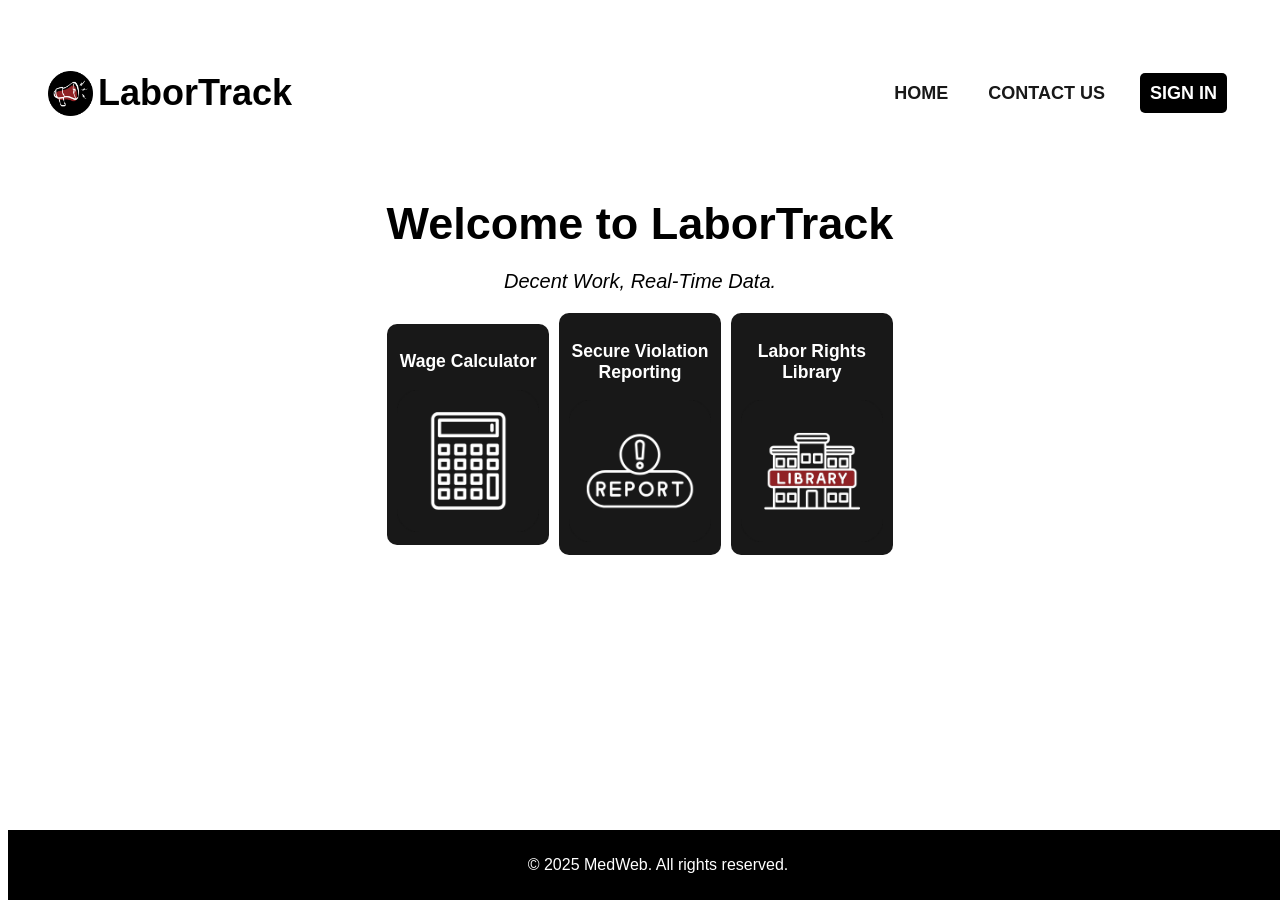
==== index.html @ fbc538ca "initial commit" ====
<!DOCTYPE html>
<html lang="en">
<head>
    <meta charset="UTF-8">
    <title>LaborTrack</title>
    <meta name="viewport" content="width=device-width, initial-scale=1.0">
    <link rel="stylesheet" href="style/css/index.css">
    <link rel="icon" href="resources/labortrack.png" type="image/x-icon">
    <script src="js/index.js" defer></script>
</head>
<body>
    <header>
        <div class="header-flex">
            <div class="header-flex-container">
                <a href="index.html"class="header-flex-container">
                    <img src="resources/labortrack.png" alt="MedWeb Logo" id="logo" class ="header-flex-item">
                    <h1 id="title" class ="header-flex-item">LaborTrack</h1>
                </a>
            </div>
            <nav class="nav-container">
                <ul class="nav">
                    <li class="nav-item"><a href="">HOME</a></li>
                    <li class="nav-item"><a href="#contact-section" id="contact-btn">CONTACT US</a></li>
                    <li class="nav-item"><a id="pop-up-btn" href="#">SIGN IN</a></li>
                </ul>
            </nav>
        </div>
    </header>
    
    <div id="home-section">
        <h2 class="page-heading">Welcome to LaborTrack</h2>
        <p class="page-body"><i>Decent Work, Real-Time Data.</i></p>

        <!-- Features panel -->
        <div class="flex">
            <a id="wage-calculator" href="#"  class="flex-content">
                <h3>Wage Calculator</h3>
                <img src="resources/5.png" alt="Wage Calculator" class="responsive-image">
            </a>
            <a id="violation-reporting" href="#" class="flex-content">
                <h3>Secure Violation Reporting</h3>
                <img src="resources/6.png" alt="Secure Violation Reporting" class="responsive-image">
            </a>
            <a id="library" href="labor-library.html" class="flex-content">
                <h3>Labor Rights Library</h3>
                <img src="resources/7.png" alt="Library" class="responsive-image">

            </a>
        </div>
    </div>

    <!--pop-up div for login and signup-->
    <div id="pop-up-container" class="modal">
        <div id="pop-up-box" class="modal-content">
            <div class="header-flex-container">
                    <img src="resources/labortrack.png" alt="MedWeb Logo" id="logo" class ="header-flex-item">
                    <h2 class="brand-header">LaborTrack</h2>

            </div>
            <div id="login-div">
                <form id="login-form" action="">
                    <p class="pop-up-heading1">Sign in to your account</p>
                    <input class="form-input" type="text" placeholder="Username" required><br><br>
                    <input class="form-input" type="password" placeholder="Password" required><br><br>
                    <button id="login-btn">SIGN IN</button><br>
                    or <br>
                    <button id="to-signup-btn" >SIGN UP</button>
                </form>
            </div>

            <div id="signup-div">   
                <form action="" id="signup-form">
                    <p class="pop-up-heading1">Create an account first</p>
                    <input class="form-input" type="text" placeholder="Name" required><br><br>
                    <input class="form-input" type="email" placeholder="Email" required><br><br>
                    <input class="form-input" type="text" placeholder="Username" required><br><br>
                    <input class="form-input" type="password" placeholder="Password" required><br><br>
                    <button id="signup-btn">SIGN UP</button><br>
                    or <br>
                    <button id="to-login-btn">SIGN IN</button>
                </form>
            </div>
        </div>
    </div>

    <!-- Contact Form -->
    <div id="contact-section" class="contact-section">
            <h2 class="page-heading">Get in Touch</h2>
            <p class="page-body">Have questions or feedback? We'd love to hear from you! Use the form below to reach out to us.</p>
        <form id="contact-form" class="contact-form" action="">
            <input class="form-input" type="text" placeholder="Your Name" required class="contact-input"><br><br>
            <input class="form-input" type="email" placeholder="Your Email" required class="contact-input"><br><br>
            <textarea class="form-input" rows="6" placeholder="Your Message" required class="contact-input"></textarea><br><br>
            <button id="submit-btn" type="submit"  id="contact-btn">SEND MESSAGE</button>
        </form>
    </div>
    
    <footer>
        <p>&copy; 2025 MedWeb. All rights reserved.</p>
    </footer>
</body>
</html>
---- style/css/index.css ----
body {
    text-align: center;
}

@media screen and (max-width: 600px) {
    table {
        display: none;
    }
}

.header-flex{
    display: flex;
    justify-content: space-between;
    align-items: center;
    padding: 10px;
}

.logo {
    display: flex;
}
.nav {
    padding: 10px;
}

.nav-container > .nav-item{
    display: flex;
    justify-content: center;
    width: 100%;
}

ul {
    text-align: center;
    list-style-type: none;
    margin: 0;
    padding: 0;
    overflow: hidden;
    padding: 10px;
    display: flex;
}



li {
    text-decoration: none;
    color: #181818;
    display: block;
    margin-right: 20px;
    height: max-content;
}

a {
    text-decoration: none;
    color: #181818;
    font-weight: bold;
    font-size: 18px;
    padding: 10px;
}

.container {
    width: 100%;
    margin: 0 auto;
    background-color: lightblue;
    height: 350px;
}

.container > div.content {
    border: 1px solid black;
    background-color: rgb(22, 111, 114);
    padding: 5px;
    margin-top: 15px;
}


h1 {
    color: black;
}


/*fonts*/
h1, body, p {
    font-family:  'Segoe UI', sans-serif;
}

.page-heading {
    font-family: 'Segoe UI', sans-serif;
    font-size: 45px;
    margin-top: 20px;
    margin-bottom: 10px;
}

.page-body {
    font-family: 'Segoe UI', sans-serif;
    font-size: 20px;
    margin: 20px;
}

.title {
    font-size: 50px;
    margin: auto;
    padding: 0;
}


#title {
    text-decoration: none;
    color: black;
}

#logo {
    height: 45px;
    vertical-align: middle;
    margin-right: 5px;
}


.header-flex-container {
    display: flex;
    align-items: center;
    justify-content: center;
    margin: 10px;
}
.header-flex-item {
    display: flex;
}


/* footer styles */
footer {
    background-color: black ;
    color: white;
    text-align: center;
    padding: 10px;
    position: fixed;
    bottom: 0;
    width: 100%;
}

#footer p {
    margin: 0;
    font-size: 14px;
}

/* pop-up modal styles */

.modal {
    display: none;
    position: fixed;
    z-index: 1;
    overflow: auto;
    top: 0;
    left: 0;
    width: 100%;
    height: 100%;
    background: rgba(0, 0, 0, 0.5); 
    margin: auto;
    
}

.modal-content {
    background-color: white;
    margin: auto;
    margin-top: 10%;
    padding: 25px;
    border-radius: 10px;
    width: 300px;
    height: max-content;
    text-align: center;
    box-shadow: 0 4px 8px rgba(0,0,0,0.2);
    
}

#signup-form {
    display: none;
}

.pop-up-heading1 {
    font-family: 'Segoe UI', sans-serif;
    margin-bottom: 10%;
    font-size: 20px;
}

.form-input {
    width: 100%;
    padding: 10px;
    /* margin: 10px 0; */
    border: 2px solid #ccc;
    border-radius: 10px;
    box-sizing: border-box;
    font-family: 'Segoe UI', sans-serif;
    opacity: 100%;
    font-size: 15px;
}


/* buttons */
#pop-up-btn {
    background-color: black;
    color: white;
    border: none;
    cursor: pointer;
    border-radius: 5px;
    margin: 5px;
    height: 25px;
}

#submit-btn {
    background-color: lightgrey;
    color: black;
    border: none;
    padding: 10px 20px;
    cursor: pointer;
    border-radius: 5px;
    margin: 5px;
    width: 100%;
}

#submit-btn:hover {
    background-color: grey;
}

#pop-up-btn:hover {
    background-color: darkred;
}

#to-signup-btn, #to-login-btn {
    background-color: lightgrey;
    color: black;
    border: none;
    padding: 10px 20px;
    cursor: pointer;
    border-radius: 5px;
    margin: 5px;
}

#signup-btn, #login-btn {
    background-color: black;
    color: white;
    border: none;
    padding: 10px 20px;
    cursor: pointer;
    border-radius: 5px;
    margin: 5px;
}

#to-signup-btn:hover, #to-login-btn:hover {
    background-color: grey;

}

#signup-btn:hover, #login-btn:hover {
    background-color: darkred ;
}   


/*brand header */
.brand-header {
    font-size: 35px;
    margin-bottom: 20px;
    color: #181818;
}

/* Home/Features Div */
.flex {
    display: flex;
    gap: 10px;
    padding: 1p0x;
    width: 40%;
    margin: auto;
}

.flex-content {
    background-color: #181818;
    color: white;
    padding: 10px;
    border-radius: 10px;
    font-family: 'Segoe UI', sans-serif;
    opacity: 100%;
    font-size: 15px;
    margin: auto;
    width: 30%;
}

.responsive-image {
    width: 100%;
    height: auto;
    border-radius: 10px;
}



/* Home/ Contact Form */
.contact-section {
    display: none;
    padding: 20px;
    margin: 20px;
    border-radius: 10px;
    width: 40%;
    margin: auto;
}

/* Library Page */
#input-search {
    width: 50%;
    padding: 10px;
    border: 2px solid #ccc;
    border-radius: 10px;
    box-sizing: border-box;
    font-family: 'Segoe UI', sans-serif;
    opacity: 100%;
    font-size: 15px;
    margin-bottom: 40px;
}

.articles-content {
    text-align: left;
    border: 1px solid black;
    padding: 10px;
    margin: 10px;
    border-radius: 10px;
    margin: auto;
    width: 40%;
    margin-bottom: 20px;
}

.article-content h3 {
    border: 1px solid black;
    
}

.article-content p {
    margin-top: 0;
}
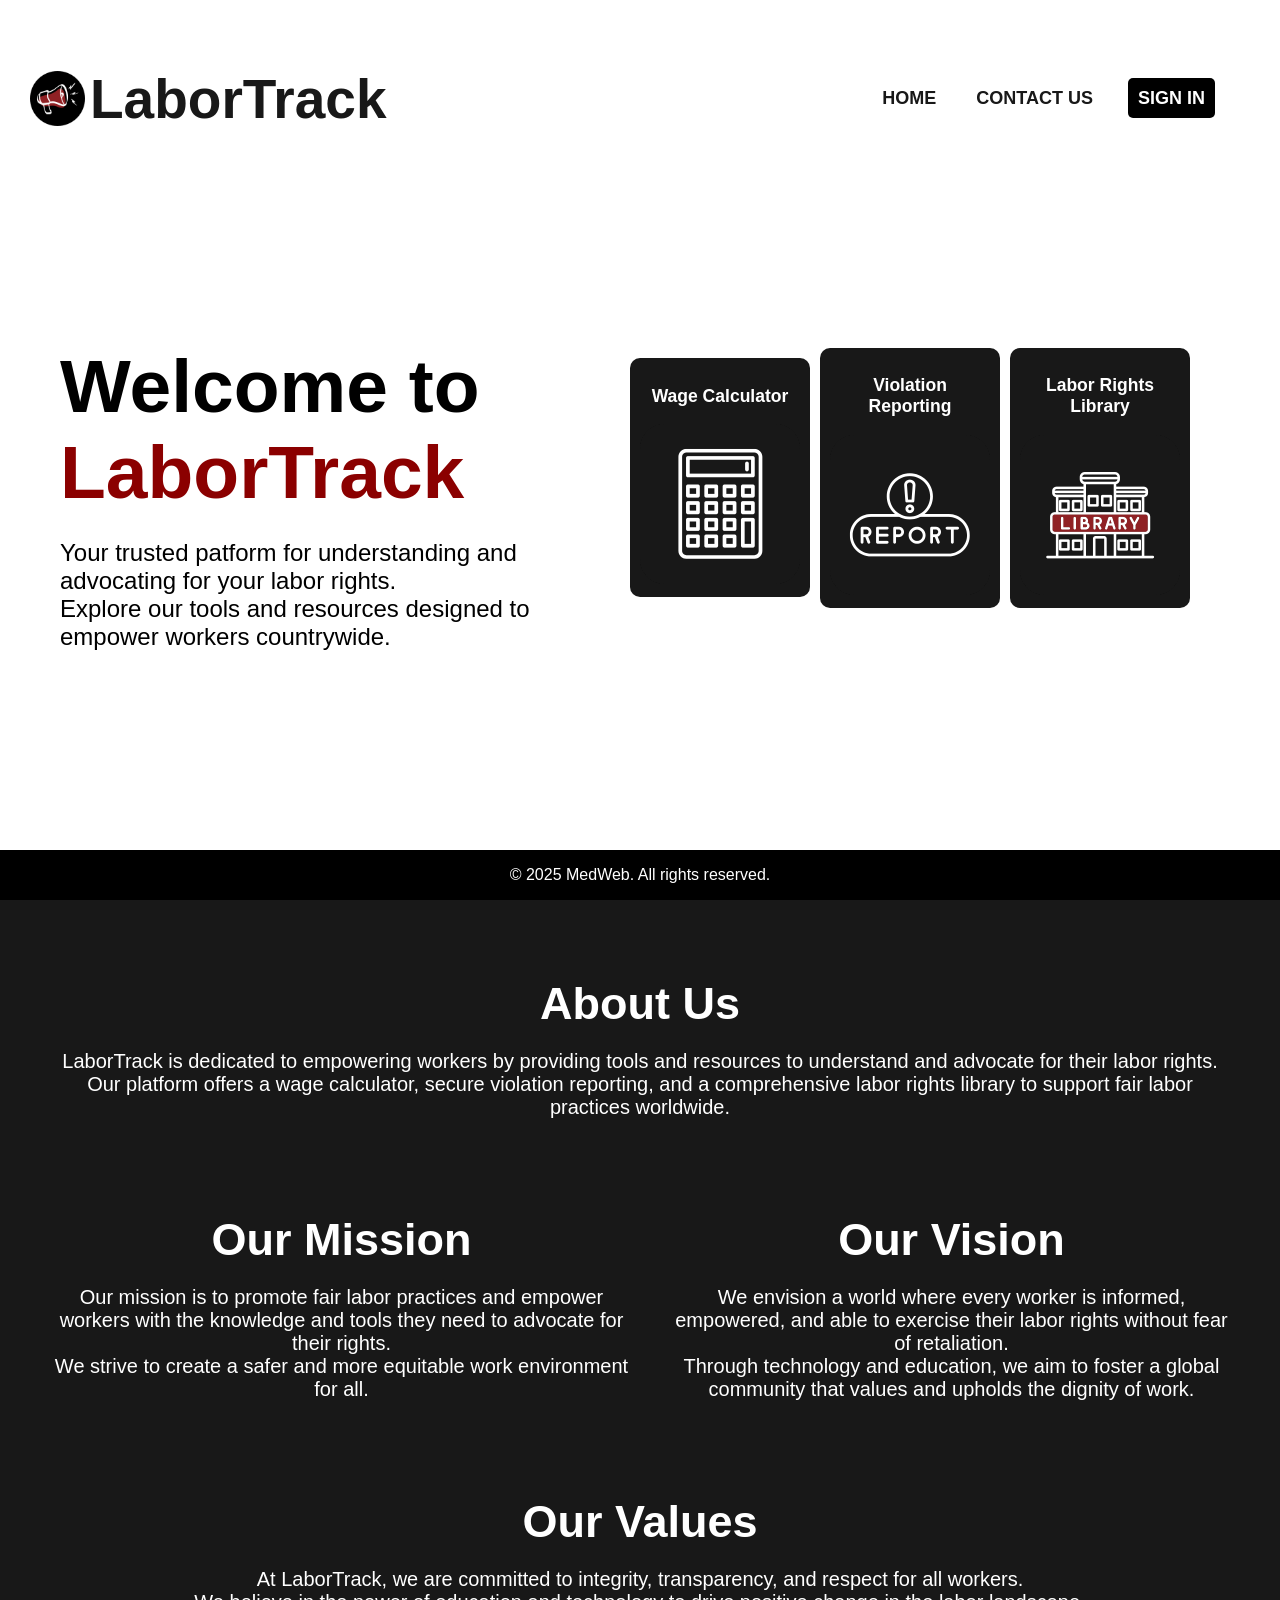
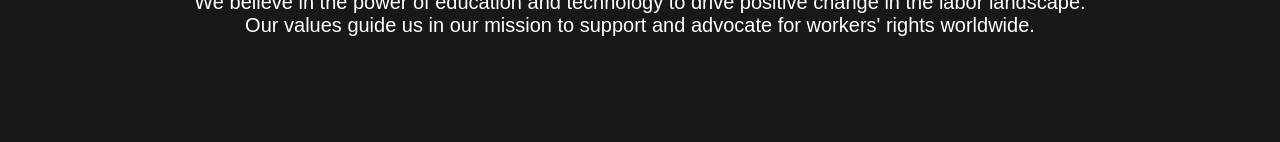
==== commit 90012ed1: "initial commit" ====
--- a/index.html
+++ b/index.html
@@ -1,102 +1,142 @@
 <!DOCTYPE html>
 <html lang="en">
-<head>
-    <meta charset="UTF-8">
-    <title>LaborTrack</title>
-    <meta name="viewport" content="width=device-width, initial-scale=1.0">
-    <link rel="stylesheet" href="style/css/index.css">
-    <link rel="icon" href="resources/labortrack.png" type="image/x-icon">
-    <script src="js/index.js" defer></script>
-</head>
-<body>
-    <header>
-        <div class="header-flex">
-            <div class="header-flex-container">
-                <a href="index.html"class="header-flex-container">
-                    <img src="resources/labortrack.png" alt="MedWeb Logo" id="logo" class ="header-flex-item">
-                    <h1 id="title" class ="header-flex-item">LaborTrack</h1>
-                </a>
-            </div>
-            <nav class="nav-container">
-                <ul class="nav">
-                    <li class="nav-item"><a href="">HOME</a></li>
-                    <li class="nav-item"><a href="#contact-section" id="contact-btn">CONTACT US</a></li>
-                    <li class="nav-item"><a id="pop-up-btn" href="#">SIGN IN</a></li>
-                </ul>
-            </nav>
+    <head>
+        <meta charset="UTF-8">
+        <title>LaborTrack</title>
+        <meta name="viewport" content="width=device-width, initial-scale=1.0">
+        <link rel="stylesheet" href="style/css/main.css">
+        <link rel="icon" href="resources/labortrack.png" type="image/x-icon">
+        <script src="js/index.js" defer></script>
+    </head>
+    <body>
+        <div class="scroll-container">
+            <header>
+                <div class="header-flex">
+                    <div class="header-flex-container">
+                        <a href="index.html"class="header-flex-container">
+                            <img src="resources/labortrack.png" alt="MedWeb Logo" id="logo" class ="header-flex-item">
+                            <h1 id="logo-text" class ="header-flex-item">LaborTrack</h1>
+                        </a>
+                    </div>
+                    <!-- nav -->
+                    <nav class="nav-container">
+                        <ul class="nav">
+                            <li class="nav-item"><a href="">HOME</a></li>
+                            <li class="nav-item"><a href="#contact-section" id="contact-btn">CONTACT US</a></li>
+                            <li class="nav-item"><a id="pop-up-btn" href="#">SIGN IN</a></li>
+                        </ul>
+                    </nav>
+                </div>
+            </header>
         </div>
-    </header>
-    
-    <div id="home-section">
-        <h2 class="page-heading">Welcome to LaborTrack</h2>
-        <p class="page-body"><i>Decent Work, Real-Time Data.</i></p>
-
-        <!-- Features panel -->
-        <div class="flex">
-            <a id="wage-calculator" href="#"  class="flex-content">
-                <h3>Wage Calculator</h3>
-                <img src="resources/5.png" alt="Wage Calculator" class="responsive-image">
-            </a>
-            <a id="violation-reporting" href="#" class="flex-content">
-                <h3>Secure Violation Reporting</h3>
-                <img src="resources/6.png" alt="Secure Violation Reporting" class="responsive-image">
-            </a>
-            <a id="library" href="labor-library.html" class="flex-content">
-                <h3>Labor Rights Library</h3>
-                <img src="resources/7.png" alt="Library" class="responsive-image">
-
-            </a>
-        </div>
-    </div>
-
-    <!--pop-up div for login and signup-->
-    <div id="pop-up-container" class="modal">
-        <div id="pop-up-box" class="modal-content">
-            <div class="header-flex-container">
-                    <img src="resources/labortrack.png" alt="MedWeb Logo" id="logo" class ="header-flex-item">
-                    <h2 class="brand-header">LaborTrack</h2>
+        
+        <div id="home-section" class="home-section">
+            <div class="parent-background">
+                <div class="left-div">
+                    <h2>Welcome to <u>LaborTrack</u></h2>
+                    <p >Your trusted patform for understanding and advocating for your labor rights.
+                        <br> Explore our tools and resources designed to empower workers countrywide.
+                    </p>
+                </div>
+                <div  class="div flex">
+                    <a id="wage-calculator" href="wage-calculator.php"  class="flex-content">
+                        <h3>Wage Calculator</h3> 
+                        <img src="resources/5.png" alt="Wage Calculator" class="responsive-image">
+                    </a>
+                    <a id="violation-reporting" href="violation-report.html" class="flex-content">
+                        <h3>Violation Reporting</h3>
+                        <img src="resources/6.png" alt="Violation Reporting" class="responsive-image">
+                    </a>
+                    <a id="library" href="labor-library.html" class="flex-content">
+                        <h3>Labor Rights Library</h3>
+                        <img src="resources/7.png" alt="Library" class="responsive-image">
+                    </a>
+                </div>
 
             </div>
-            <div id="login-div">
-                <form id="login-form" action="">
-                    <p class="pop-up-heading1">Sign in to your account</p>
-                    <input class="form-input" type="text" placeholder="Username" required><br><br>
-                    <input class="form-input" type="password" placeholder="Password" required><br><br>
-                    <button id="login-btn">SIGN IN</button><br>
-                    or <br>
-                    <button id="to-signup-btn" >SIGN UP</button>
-                </form>
-            </div>
 
-            <div id="signup-div">   
-                <form action="" id="signup-form">
-                    <p class="pop-up-heading1">Create an account first</p>
-                    <input class="form-input" type="text" placeholder="Name" required><br><br>
-                    <input class="form-input" type="email" placeholder="Email" required><br><br>
-                    <input class="form-input" type="text" placeholder="Username" required><br><br>
-                    <input class="form-input" type="password" placeholder="Password" required><br><br>
-                    <button id="signup-btn">SIGN UP</button><br>
-                    or <br>
-                    <button id="to-login-btn">SIGN IN</button>
-                </form>
+            <div class="aboutUs-section">
+                <div class="center-text">
+                    <h2 class="page-heading">About Us</h2>
+                    <p class="page-body">
+                        LaborTrack is dedicated to empowering workers by providing tools and resources to understand and advocate for their labor rights. <br>
+                        Our platform offers a wage calculator, secure violation reporting, and a comprehensive labor rights library to support fair labor practices worldwide.
+                    </p>
+                </div>
+                <div class="flex-text">
+                    <div>
+                        <h2 class="page-heading">Our Mission</h2>
+                        <p class="page-body">
+                            Our mission is to promote fair labor practices and empower workers with the knowledge and tools they need to advocate for their rights. <br>
+                            We strive to create a safer and more equitable work environment for all.
+                        </p>
+                    </div>
+                    <div>
+                        <h2 class="page-heading">Our Vision</h2>
+                        <p class="page-body">
+                            We envision a world where every worker is informed, empowered, and able to exercise their labor rights without fear of retaliation. <br>
+                            Through technology and education, we aim to foster a global community that values and upholds the dignity of work.
+                        </p>
+                    </div>
+                </div>
+                <div class="center-text">
+                    <h2 class="page-heading">Our Values</h2>
+                    <p class="page-body">
+                        At LaborTrack, we are committed to integrity, transparency, and respect for all workers. <br>
+                        We believe in the power of education and technology to drive positive change in the labor landscape. <br>
+                        Our values guide us in our mission to support and advocate for workers' rights worldwide.
+                    </p>
+                </div>
             </div>
         </div>
-    </div>
 
-    <!-- Contact Form -->
-    <div id="contact-section" class="contact-section">
-            <h2 class="page-heading">Get in Touch</h2>
-            <p class="page-body">Have questions or feedback? We'd love to hear from you! Use the form below to reach out to us.</p>
-        <form id="contact-form" class="contact-form" action="">
-            <input class="form-input" type="text" placeholder="Your Name" required class="contact-input"><br><br>
-            <input class="form-input" type="email" placeholder="Your Email" required class="contact-input"><br><br>
-            <textarea class="form-input" rows="6" placeholder="Your Message" required class="contact-input"></textarea><br><br>
-            <button id="submit-btn" type="submit"  id="contact-btn">SEND MESSAGE</button>
-        </form>
-    </div>
-    
-    <footer>
-        <p>&copy; 2025 MedWeb. All rights reserved.</p>
-    </footer>
-</body>
+        <!--pop-up div for login and signup-->
+        <div id="pop-up-container" class="modal">
+            <div id="pop-up-box" class="modal-content">
+                <div class="header-flex-container">
+                        <img src="resources/labortrack.png" alt="MedWeb Logo" id="logo-pop-up" class ="header-flex-item">
+                        <h2 class="brand-header">LaborTrack</h2>
+                </div>
+                <div id="login-div">
+                    <form id="login-form" method="post" enctype="" action="">
+                        <p class="pop-up-heading1">Sign in to your account</p>
+                        <input class="form-input" type="text" placeholder="Username" required><br><br>
+                        <input class="form-input" type="password" placeholder="Password" required><br><br>
+                        <button id="login-btn">SIGN IN</button><br>
+                        or <br>
+                        <button id="to-signup-btn" >SIGN UP</button>
+                    </form>
+                </div>
+
+                <div id="signup-div">   
+                    <form action="" id="signup-form">
+                        <p class="pop-up-heading1">Create an account first</p>
+                        <input class="form-input" type="text" placeholder="Name" required><br><br>
+                        <input class="form-input" type="email" placeholder="Email" required><br><br>
+                        <input class="form-input" type="text" placeholder="Username" required><br><br>
+                        <input class="form-input" type="password" placeholder="Password" required><br><br>
+                        <button id="signup-btn">SIGN UP</button><br>
+                        or <br>
+                        <button id="to-login-btn">SIGN IN</button>
+                    </form>
+                </div>
+            </div>
+        </div>
+
+        <!-- Contact Form -->
+        <div id="contact-section" class="contact-section">
+                <h2 class="page-heading">Get in Touch with Us!</h2>
+                <p class="page-body">Have questions or feedback? We'd love to hear from you! Use the form below to reach out to us.</p>
+            <form id="contact-form" class="contact-form" action="">
+                <input class="form-input" type="text" placeholder="Your Name" required class="contact-input"><br><br>
+                <input class="form-input" type="email" placeholder="Your Email" required class="contact-input"><br><br>
+                <textarea class="form-input" rows="6" placeholder="Your Message" required class="contact-input"></textarea><br><br>
+                <button id="submit-btn" type="submit"  id="contact-btn">SEND MESSAGE</button>
+            </form>
+        </div>
+        
+        <footer>
+            <p>&copy; 2025 MedWeb. All rights reserved.</p>
+        </footer>
+    </body>
 </html>
--- a/style/css/main.css
+++ b/style/css/main.css
@@ -0,0 +1,553 @@
+/* Scroll for header */
+.scroll-container {
+    white-space: nowrap;
+    padding: 10px;
+    position: sticky;
+    top: 0;
+    background-color: white;
+    z-index: 1000;
+}
+/* =========================================== */
+
+/* header elements*/
+
+header {
+    top: 0;
+    width: 100%;
+    box-sizing: border-box;
+}
+
+.header-flex{
+    display: flex;
+    justify-content: space-between;
+    align-items: center;
+    padding: 20px;
+    height: max-content;
+}
+
+#logo {
+    height: 55px;
+    vertical-align: middle;
+    margin-right: 5px;
+}
+
+.header-flex-container {
+    display: flex;
+    align-items: center;
+    justify-content: center;
+}
+.header-flex-item {
+    display: flex;
+}
+
+.header-flex-container a {
+    text-decoration: none;
+    color: #181818;
+}
+
+#logo-text {
+    font-size: 55px;
+    font-weight: bold;
+    vertical-align: middle;
+}
+
+.header-flex-container a:hover {
+    color: darkred;
+}
+
+/* ==================================== */
+
+/* navigation styles */
+
+.nav-container > .nav-item{
+    display: flex;
+    justify-content: center;
+    width: 100%;
+}
+
+.nav-container ul {
+    text-align: center;
+    list-style-type: none;
+    margin: 0;
+    padding: 0;
+    padding: 10px;
+    display: flex
+
+}
+
+.nav-container li {
+    text-decoration: none;
+    color: #181818;
+    display: block;
+    margin-right: 20px;
+    height: max-content;
+}
+ .nav-container a {
+    text-decoration: none;
+    color: #181818;
+    font-weight: bold;
+    font-size: 18px;
+    padding: 10px;
+ }
+
+.nav-container a:hover {
+    color: darkred;
+}
+
+ /* =============================================== */
+
+ /* fonts */
+body {
+    margin: 0;
+    padding: 0;
+    background-color: white;
+}
+
+h1, body, p {
+    font-family:  'Segoe UI', sans-serif;
+}
+
+ /* =============================================== */
+
+ /* hero section and library */
+
+.page-heading {
+    font-family: 'Segoe UI', sans-serif;
+    font-size: 45px;
+    margin-top: 20px;
+    margin-bottom: 10px;
+}
+
+.page-body {
+    font-family: 'Segoe UI', sans-serif;
+    font-size: 20px;
+    margin: 20px;
+}
+
+ /* =============================================== */
+
+/* footer styles */
+footer {
+    background-color: black ;
+    color: white;
+    text-align: center;
+    position: fixed;
+    bottom: 0;
+    width: 100%;
+    display: block;
+    left: 0;
+}
+
+#footer p {
+    margin: 0;
+    font-size: 14px;
+}
+
+ /* =============================================== */
+
+/* pop-up modal styles */
+.modal {
+    display: none;
+    position: fixed;
+    z-index: 2000;
+    top: 0;
+    left: 0;
+    width: 100%;
+    height: 100%;
+    background: rgba(0, 0, 0, 0.5); 
+    margin: auto;   
+}
+
+.modal-content {
+    background-color: white;
+    margin: auto;
+    margin-top: 10%;
+    padding: 20px;
+    border-radius: 10px;
+    width: 300px;
+    height: max-content;
+    text-align: center;
+    box-shadow: 0 4px 8px rgba(0,0,0,0.2);
+}
+
+#logo-pop-up {
+    height: 40px;
+    vertical-align: middle;
+    margin-right: 5px;
+}
+
+#signup-form {
+    display: none;
+}
+
+.pop-up-heading1 {
+    font-family: 'Segoe UI', sans-serif;
+    margin-bottom: 10%;
+    font-size: 20px;
+}
+
+ /* =============================================== */
+
+ /* library, contact and popup styles */
+.form-input {
+    width: 100%;
+    padding: 10px;
+    padding-bottom: 10px;
+    border: 2px solid #ccc;
+    border-radius: 10px;
+    box-sizing: border-box;
+    font-family: 'Segoe UI', sans-serif;
+    opacity: 100%;
+    font-size: 15px;
+}
+
+.form-input:focus {
+    border-color: #555;
+    outline: none;
+}
+
+.form-input:hover {
+    border-color: #888;
+}
+
+/* buttons */
+#pop-up-btn {
+    background-color: black;
+    color: white;
+    border: none;
+    cursor: pointer;
+    border-radius: 5px;
+    margin: 5px;
+    height: 25px;
+}
+
+#submit-btn, #violation-button {
+    background-color: #181818;
+    color: white;
+    border: none;
+    padding: 10px 20px;
+    cursor: pointer;
+    border-radius: 5px;
+    margin: 5px;
+    width: 100%;
+}
+
+#submit-btn:hover, #violation-button:hover {
+    background-color: darkred;
+}
+
+#pop-up-btn:hover {
+    background-color: darkred;
+}
+
+#to-signup-btn, #to-login-btn {
+    background-color: lightgrey;
+    color: black;
+    border: none;
+    padding: 10px 20px;
+    cursor: pointer;
+    border-radius: 5px;
+    margin: 5px;
+}
+
+#signup-btn, #login-btn {
+    background-color: black;
+    color: white;
+    border: none;
+    padding: 10px 20px;
+    cursor: pointer;
+    border-radius: 5px;
+    margin: 5px;
+}
+
+#to-signup-btn:hover, #to-login-btn:hover {
+    background-color: grey;
+
+}
+
+#signup-btn:hover, #login-btn:hover {
+    background-color: darkred ;
+}   
+
+ /* =============================================== */
+
+/*brand header */
+.brand-header {
+    font-size: 35px;
+    margin-bottom: 20px;
+    color: #181818;
+}
+
+/* Home Div */
+
+/* title div and features */
+.home-section {
+    height: 1100px;
+    width: 100%;
+}
+
+.parent-background {
+    height: 60vh;
+    display: flex;
+    justify-content: center;
+    align-items: center;
+    padding: 10px;
+    margin-top: 0px;
+    margin-bottom: 75px;
+    padding-bottom: 50px;
+
+}
+
+.parent-background > .left-div {
+    margin-left: 50px;
+    text-align: left;
+    width: 70%;
+}
+
+.left-div h2 {
+    font-size: 75px;
+    margin-bottom: 10px;
+}
+
+.left-div p {
+    font-size: 24px;
+}
+
+.parent-background > .div {
+    margin-right: 50px;
+    text-align: center;
+}
+
+
+.left-div u {
+    text-decoration: none;
+    color: darkred;
+}
+
+/* =============================================== */
+
+/* about us section */
+.aboutUs-section {
+    display: block;
+    height: max-content;
+    width: 100%;
+    margin-top: 100px;
+    color: white;
+    background-color: #181818;
+    padding: 30px;
+    margin-top: 20px;
+    margin-bottom: 20px;
+    box-sizing: border-box;
+}
+
+.center-text {
+    text-align: center;
+    margin-top: 75px;
+    margin-bottom: 75px;
+}
+
+.flex-text{
+    display: flex;
+    text-align: center;
+    margin-top: 75px;
+}
+
+
+
+/* features  */
+.flex {
+    display: flex;
+    gap: 10px;
+    padding: 30px;
+    width: 60%;
+    margin: auto;
+}
+
+.flex-content {
+    background-color: #181818;
+    color: white;
+    padding: 10px;
+    border-radius: 10px;
+    font-family: 'Segoe UI', sans-serif;
+    opacity: 100%;
+    font-size: 15px;
+    margin: auto;
+    width: 35%;
+}
+
+.flex a {
+    text-decoration: none;
+    color: white;
+    text-align: center;
+}
+
+.flex a:hover {
+    box-shadow: 0 4px 8px rgba(10,10,10,10);
+    transform: scale(1.05);
+    transition: all 0.2s ease-in-out;
+    cursor: pointer;
+    color: darkred;
+}
+
+/* =============================================== */
+
+
+/* Home/ Contact Form */
+.contact-section {
+    display: none;
+    border-radius: 10px;
+    width: 40%;
+    margin: auto;
+    position: relative;
+    padding: 30px;
+    box-shadow: 0 4px 8px rgba(0,0,0,.4);
+}
+
+/* =============================================== */
+
+
+/* Library Page */
+.search-div {
+    align-items: center;
+    justify-content: center;
+    margin-bottom: 5px;
+    text-align: center;
+}
+
+#input-search {
+    width: 50%;
+    padding: 10px;
+    border: 2px solid #ccc;
+    border-radius: 10px;
+    box-sizing: border-box;
+    font-family: 'Segoe UI', sans-serif;
+    opacity: 100%;
+    font-size: 15px;
+    margin-bottom: 5px;
+}
+
+/* Article Div */
+.articles-container {
+    display: flex;
+    flex-direction: column;
+    align-items: center;
+    justify-content: center;
+    padding: 10px;
+    margin: 10px;
+    position: relative;
+    height: max-content;
+    margin-bottom: 50px;
+}
+
+.articles-content {
+    text-align: left;
+    border: 1px solid black;
+    padding: 10px;
+    margin: 10px;
+    border-radius: 10px;
+    margin: auto;
+    width: 40%;
+    margin-bottom: 20px;
+}
+
+.article-content h3 {
+    border: 1px solid black;
+    
+}
+
+.article-content p {
+    margin-top: 0;
+}
+
+.article a {
+    text-decoration: none;
+    color: black;
+    font-weight: bold;
+}
+
+.article a:hover {
+    color: darkred;
+}
+
+.article {
+    margin-top: 10px;
+    margin-bottom: 10px
+}
+
+/* =============================================== */
+
+/* Violation Reporting */
+.violation-reporting {
+    display: block;
+    border-radius: 10px;
+    width: 40%;
+    margin: auto;
+    position: relative;
+    padding: 30px;
+    box-shadow: 0 4px 8px rgba(0,0,0,.4);
+    margin-bottom: 100px;
+}
+
+
+/* =============================================== */
+
+/* Calculator */
+.calculator-section {
+    display: block;
+    border-radius: 10px;
+    width: 40%;
+    margin: auto;
+    position: relative;
+    padding: 30px;
+    box-shadow: 0 4px 8px rgba(0,0,0,.4);
+    margin-bottom: 100px;
+}
+
+.form-calcu {
+    width: 50%;
+    padding: 10px;
+    padding-bottom: 10px;
+    border: 2px solid #ccc;
+    border-radius: 10px;
+    box-sizing: border-box;
+    font-family: 'Segoe UI', sans-serif;
+    opacity: 100%;
+    font-size: 15px;
+    margin-bottom: 15px;
+}
+
+.form-calcu-label {
+    font-family: 'Segoe UI', sans-serif;
+    font-size: 15px;
+    box-sizing: border-box;
+    width: max-content;
+    padding: 10px;
+    border: 2px solid #ccc;
+    border-radius: 10px;
+    margin-bottom: 15px;
+    padding-bottom: 10px;
+
+
+}
+
+.form-calcu:focus {
+    border-color: #555;
+    outline: none;
+}
+
+.form-calcu:hover {
+    border-color: #888;
+}
+
+.form-flex {
+    display: flex;
+    gap: 10px;
+    margin-bottom: 15px;
+}
+
+.form-calcu > input[type="number"]::-webkit-outer-spin-button,
+input[type="number"]::-webkit-inner-spin-button {
+    -webkit-appearance: none;
+    margin: 0; 
+}
+/* ========================================= */ 
